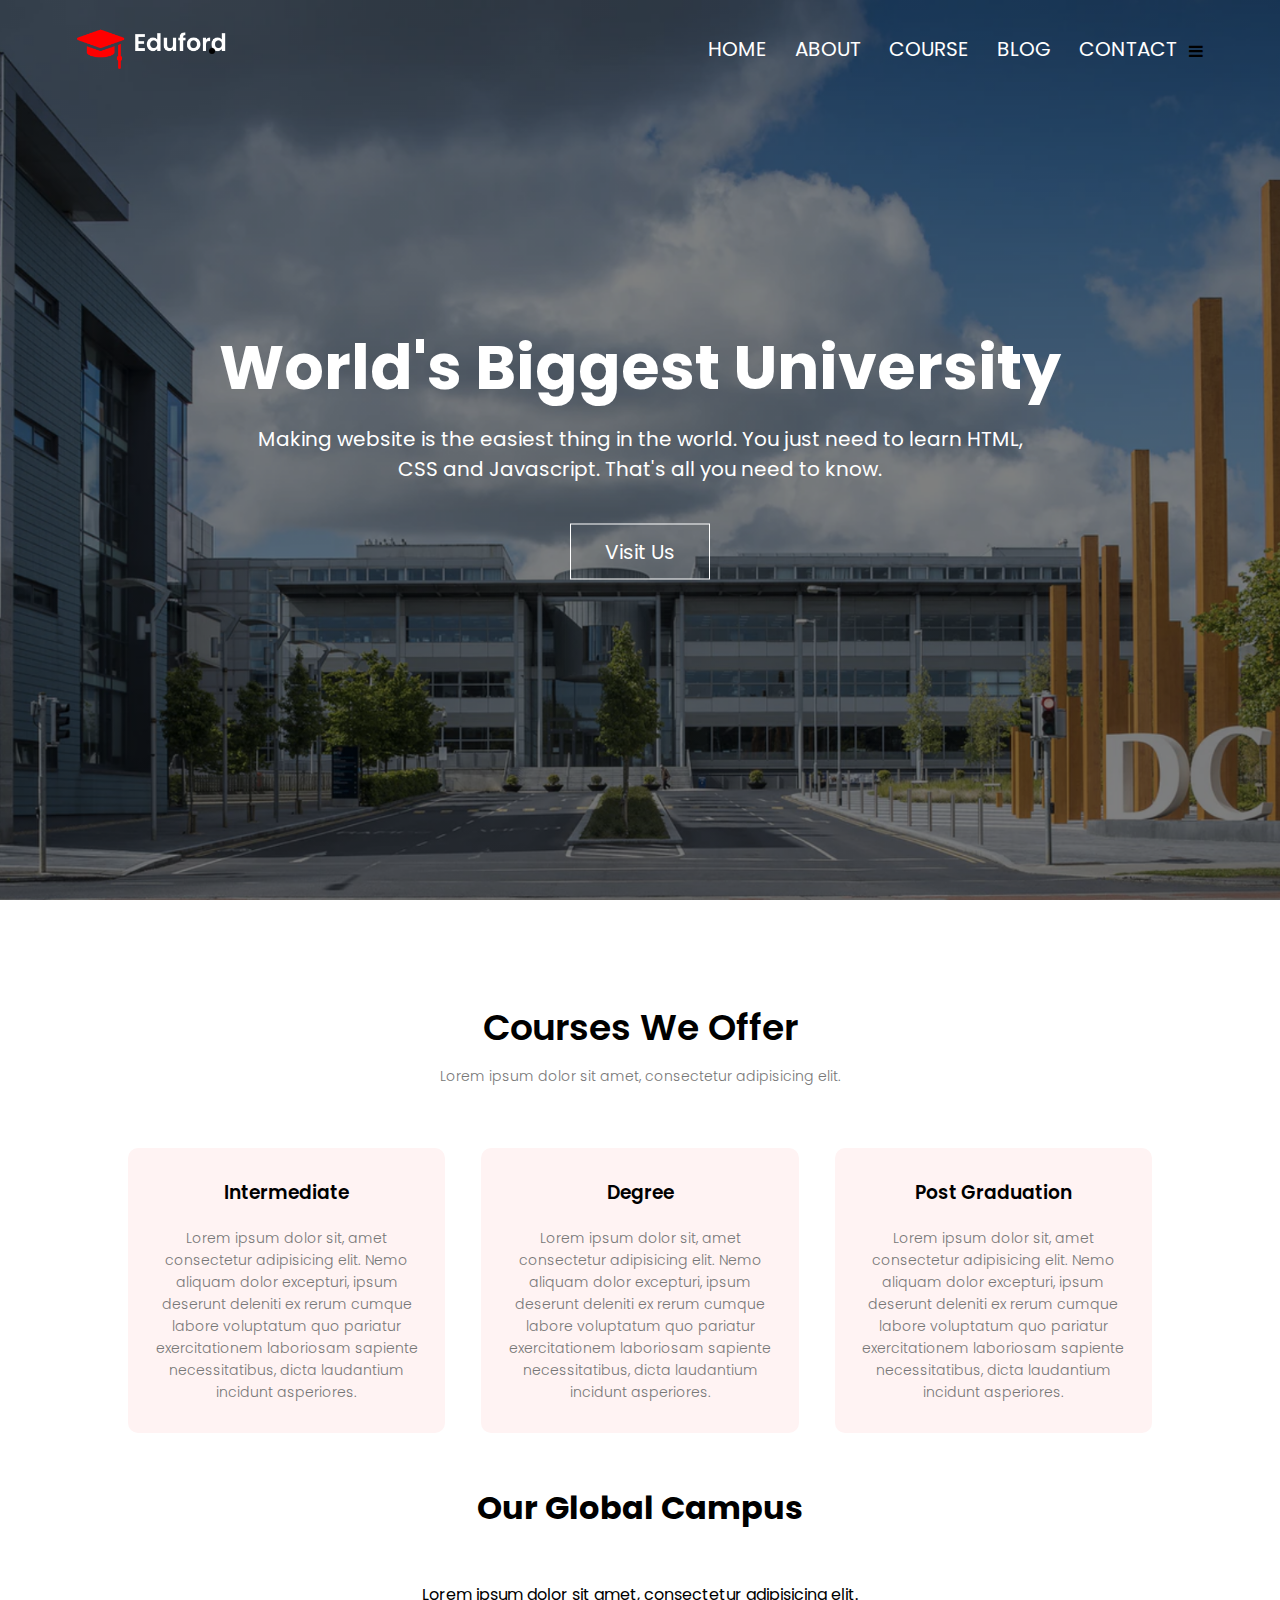
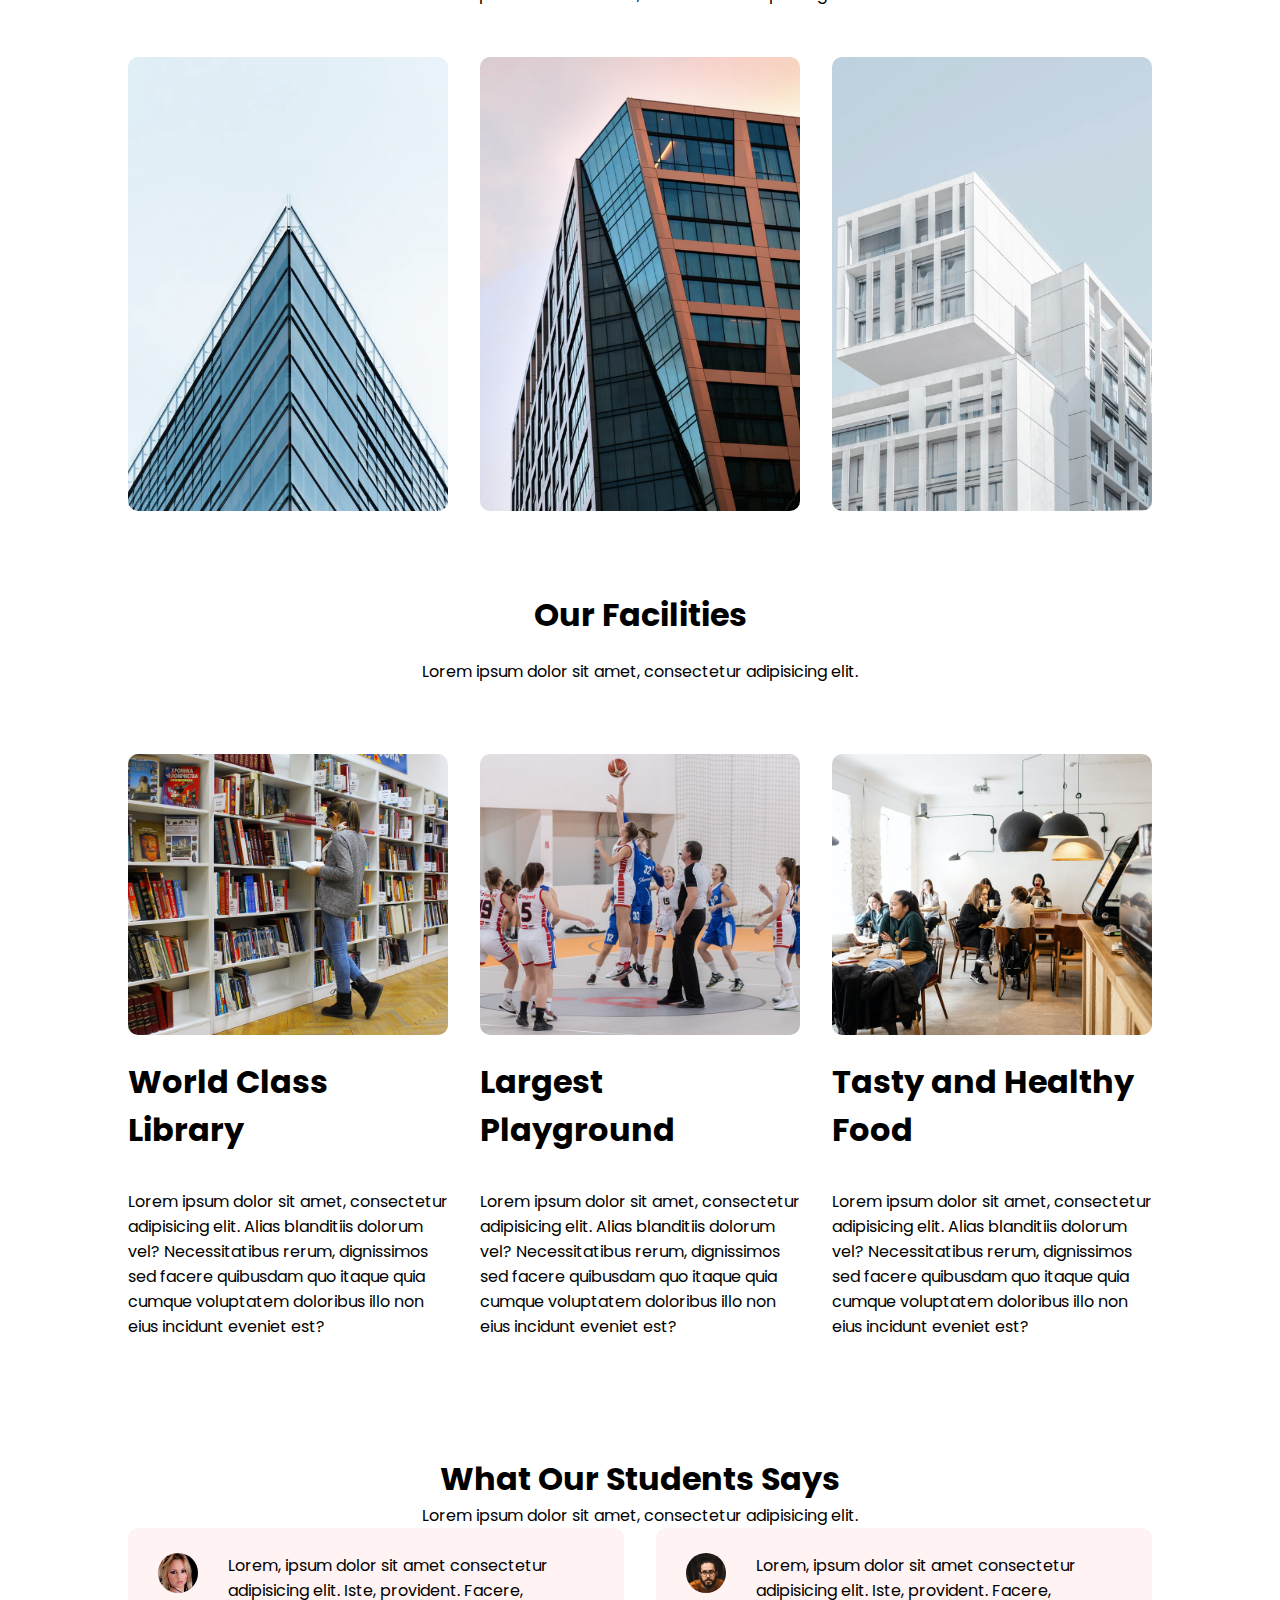
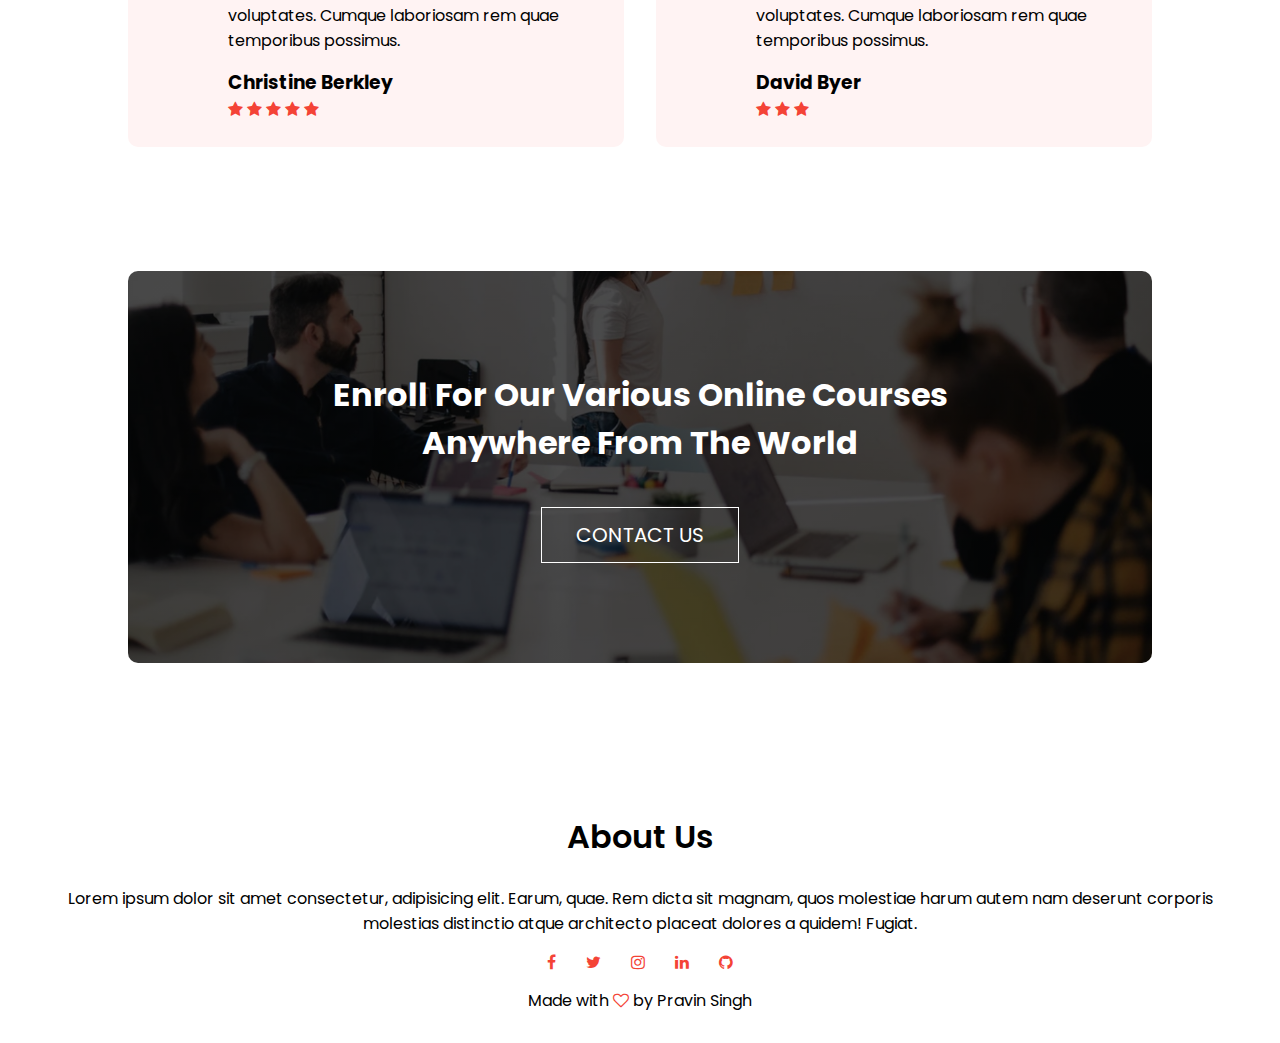
==== index.html @ 8089bb61 "Add files via upload" ====
<!DOCTYPE html>
<html lang="en">
  <head>
    <meta charset="UTF-8" />
    <meta http-equiv="X-UA-Compatible" content="IE=edge" />
    <meta name="viewport" content="width=device-width, initial-scale=1.0" />
    <link rel="stylesheet" href="styles/styles.css" />
    <link rel="preconnect" href="https://fonts.googleapis.com" />
    <link rel="preconnect" href="https://fonts.gstatic.com" crossorigin />
    <link
      href="https://fonts.googleapis.com/css2?family=Poppins:wght@100;200;300;400;600;700&display=swap"
      rel="stylesheet"
    />
    <link
      rel="stylesheet"
      href="http://maxcdn.bootstrapcdn.com/font-awesome/4.1.0/css/font-awesome.min.css"
      crossorigin="anonymous"
      referrerpolicy="no-referrer"
    />
    <title>Eduford</title>
  </head>
  <body>
    <section class="header">
      <nav>
        <a href="index.html">
          <img src="images/logo.png" alt="" />
        </a>
        <div class="nav-links" id="navLinks">
          <i class="fa fa-times" onclick="hideMenu()"></i>
          <ul>
            <li>
              <a href="index.html">HOME</a>
              <a href="about.html">ABOUT</a>
              <a href="course.html">COURSE</a>
              <a href="blog.html">BLOG</a>
              <a href="contact.html">CONTACT</a>
            </li>
          </ul>
        </div>
        <i class="fa fa-bars" onclick="showMenu()"></i>
      </nav>
      <div class="text-box">
        <h1>World's Biggest University</h1>
        <p>
          Making website is the easiest thing in the world. You just need to
          learn HTML, <br />CSS and Javascript. That's all you need to know.
        </p>
        <a href="" class="hero-btn">Visit Us</a>
      </div>
    </section>
    <!-- COURSE -->
    <section class="course">
      <h1>Courses We Offer</h1>
      <p>Lorem ipsum dolor sit amet, consectetur adipisicing elit.</p>
      <div class="row">
        <div class="course-col">
          <h3>Intermediate</h3>
          <p>
            Lorem ipsum dolor sit, amet consectetur adipisicing elit. Nemo
            aliquam dolor excepturi, ipsum deserunt deleniti ex rerum cumque
            labore voluptatum quo pariatur exercitationem laboriosam sapiente
            necessitatibus, dicta laudantium incidunt asperiores.
          </p>
        </div>
        <div class="course-col">
          <h3>Degree</h3>
          <p>
            Lorem ipsum dolor sit, amet consectetur adipisicing elit. Nemo
            aliquam dolor excepturi, ipsum deserunt deleniti ex rerum cumque
            labore voluptatum quo pariatur exercitationem laboriosam sapiente
            necessitatibus, dicta laudantium incidunt asperiores.
          </p>
        </div>
        <div class="course-col">
          <h3>Post Graduation</h3>
          <p>
            Lorem ipsum dolor sit, amet consectetur adipisicing elit. Nemo
            aliquam dolor excepturi, ipsum deserunt deleniti ex rerum cumque
            labore voluptatum quo pariatur exercitationem laboriosam sapiente
            necessitatibus, dicta laudantium incidunt asperiores.
          </p>
        </div>
      </div>
    </section>
    <!-- CAMPUS -->
    <section class="campus">
      <h1>Our Global Campus</h1>
      <p>Lorem ipsum dolor sit amet, consectetur adipisicing elit.</p>
      <div class="row">
        <div class="campus-col">
          <img src="images/london.png" alt="" />
          <div class="layer">
            <h3>LONDON</h3>
          </div>
        </div>
        <div class="campus-col">
          <img src="images/newyork.png" alt="" />
          <div class="layer">
            <h3>NEW YORK</h3>
          </div>
        </div>
        <div class="campus-col">
          <img src="images/washington.png" alt="" />
          <div class="layer">
            <h3>WASHINGTON</h3>
          </div>
        </div>
      </div>
    </section>
    <!-- FACILITIES -->
    <section class="facilities">
      <h1>Our Facilities</h1>
      <p>Lorem ipsum dolor sit amet, consectetur adipisicing elit.</p>
      <div class="row">
        <div class="facilities-col">
          <img src="images/library.png" alt="" />
          <h1>World Class Library</h1>
          <p>
            Lorem ipsum dolor sit amet, consectetur adipisicing elit. Alias
            blanditiis dolorum vel? Necessitatibus rerum, dignissimos sed facere
            quibusdam quo itaque quia cumque voluptatem doloribus illo non eius
            incidunt eveniet est?
          </p>
        </div>
        <div class="facilities-col">
          <img src="images/basketball.png" alt="" />
          <h1>Largest Playground</h1>
          <p>
            Lorem ipsum dolor sit amet, consectetur adipisicing elit. Alias
            blanditiis dolorum vel? Necessitatibus rerum, dignissimos sed facere
            quibusdam quo itaque quia cumque voluptatem doloribus illo non eius
            incidunt eveniet est?
          </p>
        </div>
        <div class="facilities-col">
          <img src="images/cafeteria.png" alt="" />
          <h1>Tasty and Healthy Food</h1>
          <p>
            Lorem ipsum dolor sit amet, consectetur adipisicing elit. Alias
            blanditiis dolorum vel? Necessitatibus rerum, dignissimos sed facere
            quibusdam quo itaque quia cumque voluptatem doloribus illo non eius
            incidunt eveniet est?
          </p>
        </div>
      </div>
    </section>
    <!-- TESTIMONIALS -->
    <section class="testimonials">
      <h1>What Our Students Says</h1>
      <p>Lorem ipsum dolor sit amet, consectetur adipisicing elit.</p>
      <div class="row">
        <div class="testimonials-col">
          <img src="images/user1.jpg" alt="" />
          <div>
            <p>
              Lorem, ipsum dolor sit amet consectetur adipisicing elit. Iste,
              provident. Facere, voluptates. Cumque laboriosam rem quae
              temporibus possimus.
            </p>
            <h3>Christine Berkley</h3>
            <i class="fa fa-star"></i>
            <i class="fa fa-star"></i>
            <i class="fa fa-star"></i>
            <i class="fa fa-star"></i>
            <i class="fa fa-star"></i>
          </div>
        </div>
        <div class="testimonials-col">
          <img src="images/user2.jpg" alt="" />
          <div>
            <p>
              Lorem, ipsum dolor sit amet consectetur adipisicing elit. Iste,
              provident. Facere, voluptates. Cumque laboriosam rem quae
              temporibus possimus.
            </p>
            <h3>David Byer</h3>
            <i class="fa fa-star"></i>
            <i class="fa fa-star"></i>
            <i class="fa fa-star"></i>
          </div>
        </div>
      </div>
    </section>
    <!-- Call To Action -->
    <section class="cta">
      <h1>
        Enroll For Our Various Online Courses <br />Anywhere From The World
      </h1>
      <a href="" class="hero-btn">CONTACT US</a>
    </section>
    <!-- Footer -->
    <section class="footer">
      <h1>About Us</h1>
      <p>
        Lorem ipsum dolor sit amet consectetur, adipisicing elit. Earum, quae.
        Rem dicta sit magnam, quos molestiae harum autem nam deserunt corporis
        <br />molestias distinctio atque architecto placeat dolores a quidem!
        Fugiat.
      </p>
      <div class="icons">
        <i class="fa fa-facebook"></i>
        <i class="fa fa-twitter"></i>
        <i class="fa fa-instagram"></i>
        <i class="fa fa-linkedin"></i>
        <i class="fa fa-github"></i>
      </div>
      <p>Made with <i class="fa fa-heart-o"></i> by Pravin Singh</p>
    </section>
    <!------------ Javascript for Toggle Menu --------------->
    <script>
      var navLinks = document.getElementById("navLinks");

      function showMenu() {
        navLinks.style.right = "0";
      }
      function hideMenu() {
        navLinks.style.right = "-200px";
      }
    </script>
  </body>
</html>
---- styles/styles.css ----
* {
  margin: 0;
  padding: 0;
  font-family: "Poppins", sans-serif;
  -webkit-box-sizing: border-box;
          box-sizing: border-box;
}

.header {
  min-height: 100vh;
  width: 100%;
  background-image: -webkit-gradient(linear, left top, left bottom, from(rgba(0, 0, 0, 0.5)), to(rgba(0, 0, 0, 0.5))), url(../images/banner.png);
  background-image: linear-gradient(rgba(0, 0, 0, 0.5), rgba(0, 0, 0, 0.5)), url(../images/banner.png);
  background-position: center;
  background-size: cover;
  position: relative;
}

nav {
  display: -webkit-box;
  display: -ms-flexbox;
  display: flex;
  padding: 2% 6%;
  -webkit-box-pack: justify;
      -ms-flex-pack: justify;
          justify-content: space-between;
  -webkit-box-align: center;
      -ms-flex-align: center;
          align-items: center;
}

nav img {
  width: 150px;
}

nav .nav-links {
  -webkit-box-flex: 1;
      -ms-flex: 1;
          flex: 1;
  text-align: right;
}

nav .nav-links .fa {
  display: none;
}

nav .nav-links ul li a {
  list-style: none;
  display: inline-block;
  padding: 8px 12px;
  position: relative;
  color: #fff;
  text-decoration: none;
  font-size: 20px;
}

nav .nav-links ul li a::after {
  content: "";
  width: 0%;
  height: 5px;
  background: #f44336;
  display: block;
  margin: auto;
  -webkit-transition: 0.5s;
  transition: 0.5s;
}

nav .nav-links ul li a:hover::after {
  width: 100%;
}

.text-box {
  width: 90%;
  color: #fff;
  position: absolute;
  top: 50%;
  left: 50%;
  -webkit-transform: translate(-50%, -50%);
          transform: translate(-50%, -50%);
  text-align: center;
}

.text-box h1 {
  font-size: 62px;
}

.text-box p {
  margin: 10px 0 40px;
  font-size: 20px;
  color: #fff;
}

.hero-btn {
  display: inline-block;
  text-decoration: none;
  color: #fff;
  border: 1px solid #fff;
  padding: 12px 34px;
  font-size: 20px;
  background: transparent;
  position: relative;
  cursor: pointer;
}

.hero-btn:hover {
  border: 1px solid #f44336;
  background-color: #f44336;
  -webkit-transition: 1s;
  transition: 1s;
}

.red-btn {
  border: 1px solid #f44336;
  background: transparent;
  color: #f44336;
}

.red-btn:hover {
  color: #fff;
}

.course {
  width: 80%;
  margin: auto;
  text-align: center;
  padding-top: 100px;
}

.course h1 {
  font-size: 36px;
  font-weight: 600;
}

.course p {
  color: #777;
  font-size: 14px;
  font-weight: 300;
  line-height: 22px;
  padding: 10px;
}

.course .row {
  margin-top: 5%;
  display: -webkit-box;
  display: -ms-flexbox;
  display: flex;
  -webkit-box-pack: justify;
      -ms-flex-pack: justify;
          justify-content: space-between;
}

.course .row .course-col {
  -ms-flex-preferred-size: 31%;
      flex-basis: 31%;
  background: #fff3f3;
  border-radius: 10px;
  margin-bottom: 5%;
  padding: 20px 12px;
  -webkit-box-sizing: border-box;
          box-sizing: border-box;
  -webkit-transition: 0.5s;
  transition: 0.5s;
}

.course .row .course-col h3 {
  text-align: center;
  font-weight: 600;
  margin: 10px 0;
}

.course .row .course-col:hover {
  -webkit-box-shadow: 0 0 20px 0px rgba(0, 0, 0, 0.2);
          box-shadow: 0 0 20px 0px rgba(0, 0, 0, 0.2);
}

.campus {
  width: 80%;
  margin: auto;
}

.campus h1,
.campus p {
  padding-bottom: 50px;
  text-align: center;
}

.campus .row {
  display: -ms-grid;
  display: grid;
  -ms-grid-columns: (1fr)[3];
      grid-template-columns: repeat(3, 1fr);
  grid-gap: 2rem;
}

.campus .row .campus-col {
  -ms-flex-preferred-size: 32%;
      flex-basis: 32%;
  border-radius: 10px;
  margin-bottom: 30px;
  position: relative;
  overflow: hidden;
}

.campus .row .campus-col img {
  width: 100%;
  display: block;
}

.campus .row .campus-col .layer {
  background: transparent;
  -webkit-transition: 0.5s;
  transition: 0.5s;
  height: 100%;
  width: 100%;
  position: absolute;
  top: 0;
  left: 0;
  text-align: center;
}

.campus .row .campus-col .layer:hover {
  background: rgba(226, 0, 0, 0.7);
}

.campus .row .campus-col .layer:hover h3 {
  bottom: 49%;
  opacity: 1;
}

.campus .row .campus-col .layer h3 {
  width: 100%;
  font-weight: 500;
  color: #fff;
  font-size: 26px;
  bottom: 0;
  left: 50%;
  -webkit-transform: translateX(-50%);
          transform: translateX(-50%);
  position: absolute;
  opacity: 0;
  -webkit-transition: 0.5s;
  transition: 0.5s;
}

.facilities {
  margin: auto;
  width: 80%;
  text-align: center;
  padding-top: 50px;
}

.facilities h1 {
  padding-bottom: 20px;
}

.facilities p {
  padding-bottom: 70px;
}

.facilities .row {
  display: -ms-grid;
  display: grid;
  -ms-grid-columns: (1fr)[3];
      grid-template-columns: repeat(3, 1fr);
  grid-gap: 2rem;
}

.facilities .row .facilities-col {
  -ms-flex-preferred-size: 31%;
      flex-basis: 31%;
  border-radius: 10px;
  margin-bottom: 5%;
  text-align: center;
}

.facilities .row .facilities-col img {
  width: 100%;
  border-radius: 10px;
}

.facilities .row .facilities-col p {
  padding: 0;
  text-align: left;
}

.facilities .row .facilities-col h1 {
  margin-top: 16px;
  margin-bottom: 15px;
  text-align: left;
}

.testimonials {
  width: 80%;
  margin: auto;
  padding-top: 100px;
  text-align: center;
}

.testimonials .row {
  display: -ms-grid;
  display: grid;
  -ms-grid-columns: (1fr)[2];
      grid-template-columns: repeat(2, 1fr);
  grid-gap: 2rem;
}

.testimonials .row .testimonials-col {
  -ms-flex-preferred-size: 44%;
      flex-basis: 44%;
  border-radius: 10px;
  margin-bottom: 5%;
  text-align: left;
  background: #fff3f3;
  padding: 25px;
  cursor: pointer;
  display: -webkit-box;
  display: -ms-flexbox;
  display: flex;
}

.testimonials .row .testimonials-col img {
  height: 40px;
  margin-left: 5px;
  margin-right: 30px;
  border-radius: 50%;
}

.testimonials .row .testimonials-col p {
  padding: 0;
}

.testimonials .row .testimonials-col h3 {
  margin-top: 15px;
}

.testimonials .row .testimonials-col .fa {
  color: #f44336;
}

.cta {
  margin: 100px auto;
  width: 80%;
  background-image: -webkit-gradient(linear, left top, left bottom, from(rgba(0, 0, 0, 0.7)), to(rgba(0, 0, 0, 0.7))), url(../images/banner2.jpg);
  background-image: linear-gradient(rgba(0, 0, 0, 0.7), rgba(0, 0, 0, 0.7)), url(../images/banner2.jpg);
  background-position: center;
  background-size: cover;
  border-radius: 10px;
  text-align: center;
  padding: 100px 0;
}

.cta h1 {
  color: #fff;
  margin-bottom: 40px;
  padding: 0;
}

.footer {
  width: 100%;
  text-align: center;
  padding: 30px 0;
}

.footer h1 {
  margin-bottom: 25px;
  margin-top: 20px;
  font-weight: 600;
}

.footer p {
  margin: auto 10px;
}

.footer .icons .fa {
  color: #f44336;
  margin: 0 13px;
  cursor: pointer;
  padding: 18px 0;
}

.footer .fa-heart-o {
  color: #f44336;
}

.sub-header {
  height: 50vh;
  width: 100%;
  background-image: -webkit-gradient(linear, left top, left bottom, from(rgba(4, 9, 30, 0.7)), to(rgba(4, 9, 30, 0.7))), url(../images/background.jpg);
  background-image: linear-gradient(rgba(4, 9, 30, 0.7), rgba(4, 9, 30, 0.7)), url(../images/background.jpg);
  background-position: center;
  background-size: cover;
  text-align: center;
  color: #fff;
}

.sub-header h1 {
  font-size: 50px;
  margin-top: 50px;
}

.about-us {
  width: 80%;
  margin: auto;
  padding-top: 80px;
  padding-bottom: 50px;
}

.about-us .row {
  display: -ms-grid;
  display: grid;
  -ms-grid-columns: (1fr)[2];
      grid-template-columns: repeat(2, 1fr);
  grid-gap: 2rem;
}

.about-us .row .about-col {
  -ms-flex-preferred-size: 48%;
      flex-basis: 48%;
  padding: 30px 2px;
}

.about-us .row .about-col h1 {
  padding-top: 0;
}

.about-us .row .about-col p {
  padding: 15px 0 25px;
}

.about-us .row .about-col img {
  width: 100%;
}

.blog-content {
  width: 80%;
  margin: auto;
  padding: 60px 0;
}

.blog-content .row {
  display: -ms-grid;
  display: grid;
  -ms-grid-columns: (1fr)[2];
      grid-template-columns: repeat(2, 1fr);
  grid-gap: 2rem;
}

.blog-content .row .blog-left {
  -ms-flex-preferred-size: 65%;
      flex-basis: 65%;
}

.blog-content .row .blog-left img {
  width: 100%;
}

.blog-content .row .blog-left h2 {
  color: #222;
  font-weight: 600;
  margin: 30px 0;
}

.blog-content .row .blog-left p {
  color: #999;
  padding: 0;
}

.blog-content .row .blog-left .comment-box {
  border: 1px solid #ccc;
  margin: 50px 0;
  padding: 10px 20px;
}

.blog-content .row .blog-left .comment-box h3 {
  text-align: left;
}

.blog-content .row .blog-left .comment-box .comment-form input,
.blog-content .row .blog-left .comment-box .comment-form textarea {
  width: 100%;
  padding: 10px;
  margin: 15px 0;
  -webkit-box-sizing: border-box;
          box-sizing: border-box;
  border: none;
  outline: none;
  background: #f0f0f0;
}

.blog-content .row .blog-left .comment-box .comment-form button {
  margin: 10px 0;
}

.blog-content .row .blog-right {
  -ms-flex-preferred-size: 32%;
      flex-basis: 32%;
}

.blog-content .row .blog-right h3 {
  background: #f44336;
  color: #fff;
  padding: 7px 0;
  font-size: 30px;
  margin-bottom: 20px;
  text-align: center;
}

.blog-content .row .blog-right div {
  display: -webkit-box;
  display: -ms-flexbox;
  display: flex;
  -webkit-box-align: center;
      -ms-flex-align: center;
          align-items: center;
  -webkit-box-pack: justify;
      -ms-flex-pack: justify;
          justify-content: space-between;
  color: #555;
  padding: 8px;
  -webkit-box-sizing: border-box;
          box-sizing: border-box;
  font-size: 22px;
}

.location {
  width: 80%;
  margin: auto;
  padding: 80px 0;
}

.location iframe {
  width: 100%;
}

.contact-us {
  width: 80%;
  margin: auto;
}

.contact-us .row {
  display: -ms-grid;
  display: grid;
  -ms-grid-columns: (1fr)[2];
      grid-template-columns: repeat(2, 1fr);
  grid-gap: 2rem;
}

.contact-us .row .contact-col {
  -ms-flex-preferred-size: 48%;
      flex-basis: 48%;
  margin-bottom: 30px;
}

.contact-us .row .contact-col div {
  display: -webkit-box;
  display: -ms-flexbox;
  display: flex;
  -webkit-box-align: center;
      -ms-flex-align: center;
          align-items: center;
  -webkit-box-pack: center;
      -ms-flex-pack: center;
          justify-content: center;
  margin-bottom: 40px;
}

.contact-us .row .contact-col div .fa {
  font-size: 28px;
  color: #f44336;
  margin: 10px;
  margin-right: 30px;
}

.contact-us .row .contact-col div p {
  padding: 0;
}

.contact-us .row .contact-col div h5 {
  font-size: 20px;
  margin-bottom: 5px;
  color: #555;
  font-weight: 400;
}

.contact-us .row .contact-col input,
.contact-us .row .contact-col textarea {
  width: 100%;
  padding: 15px;
  margin-bottom: 17px;
  outline: none;
  border: 1px solid #ccc;
  -webkit-box-sizing: border-box;
          box-sizing: border-box;
}

@media screen and (max-width: 888px) {
  .text-box h1 {
    font-size: 24px;
  }
  .text-box p {
    font-size: 15px;
  }
  .nav-links {
    position: fixed;
    background: #f44336;
    height: 100vh;
    width: 175px;
    top: 0;
    right: -200px;
    z-index: 2;
    -webkit-transition: 1s;
    transition: 1s;
  }
  .nav-links ul {
    padding: 30px;
  }
  .nav-links .fa {
    display: block !important;
    color: #fff;
    margin: 10px;
    font-size: 22px;
    cursor: pointer;
    text-align: left;
  }
  .nav-links ul li {
    display: block;
  }
  .course .row {
    -webkit-box-orient: vertical;
    -webkit-box-direction: normal;
        -ms-flex-direction: column;
            flex-direction: column;
  }
  .campus .row {
    display: -webkit-box;
    display: -ms-flexbox;
    display: flex;
    -webkit-box-orient: vertical;
    -webkit-box-direction: normal;
        -ms-flex-direction: column;
            flex-direction: column;
  }
  .facilities .row {
    display: -webkit-box;
    display: -ms-flexbox;
    display: flex;
    -webkit-box-orient: vertical;
    -webkit-box-direction: normal;
        -ms-flex-direction: column;
            flex-direction: column;
  }
  .testimonials .row {
    display: -webkit-box;
    display: -ms-flexbox;
    display: flex;
    -webkit-box-orient: vertical;
    -webkit-box-direction: normal;
        -ms-flex-direction: column;
            flex-direction: column;
  }
  .testimonials .row img {
    margin-left: 0px;
    margin-right: 15px;
  }
  .cta h1 {
    font-size: 24px;
  }
  .sub-header h1 {
    font-size: 35px;
    margin-top: 75px;
  }
  .about-us .row {
    display: -webkit-box;
    display: -ms-flexbox;
    display: flex;
    -webkit-box-orient: vertical;
    -webkit-box-direction: normal;
        -ms-flex-direction: column;
            flex-direction: column;
  }
  .blog-content .row {
    display: -webkit-box;
    display: -ms-flexbox;
    display: flex;
    -webkit-box-orient: vertical;
    -webkit-box-direction: normal;
        -ms-flex-direction: column;
            flex-direction: column;
  }
  .contact-us .row {
    display: -webkit-box;
    display: -ms-flexbox;
    display: flex;
    -webkit-box-orient: vertical;
    -webkit-box-direction: normal;
        -ms-flex-direction: column;
            flex-direction: column;
  }
}
/*# sourceMappingURL=styles.css.map */
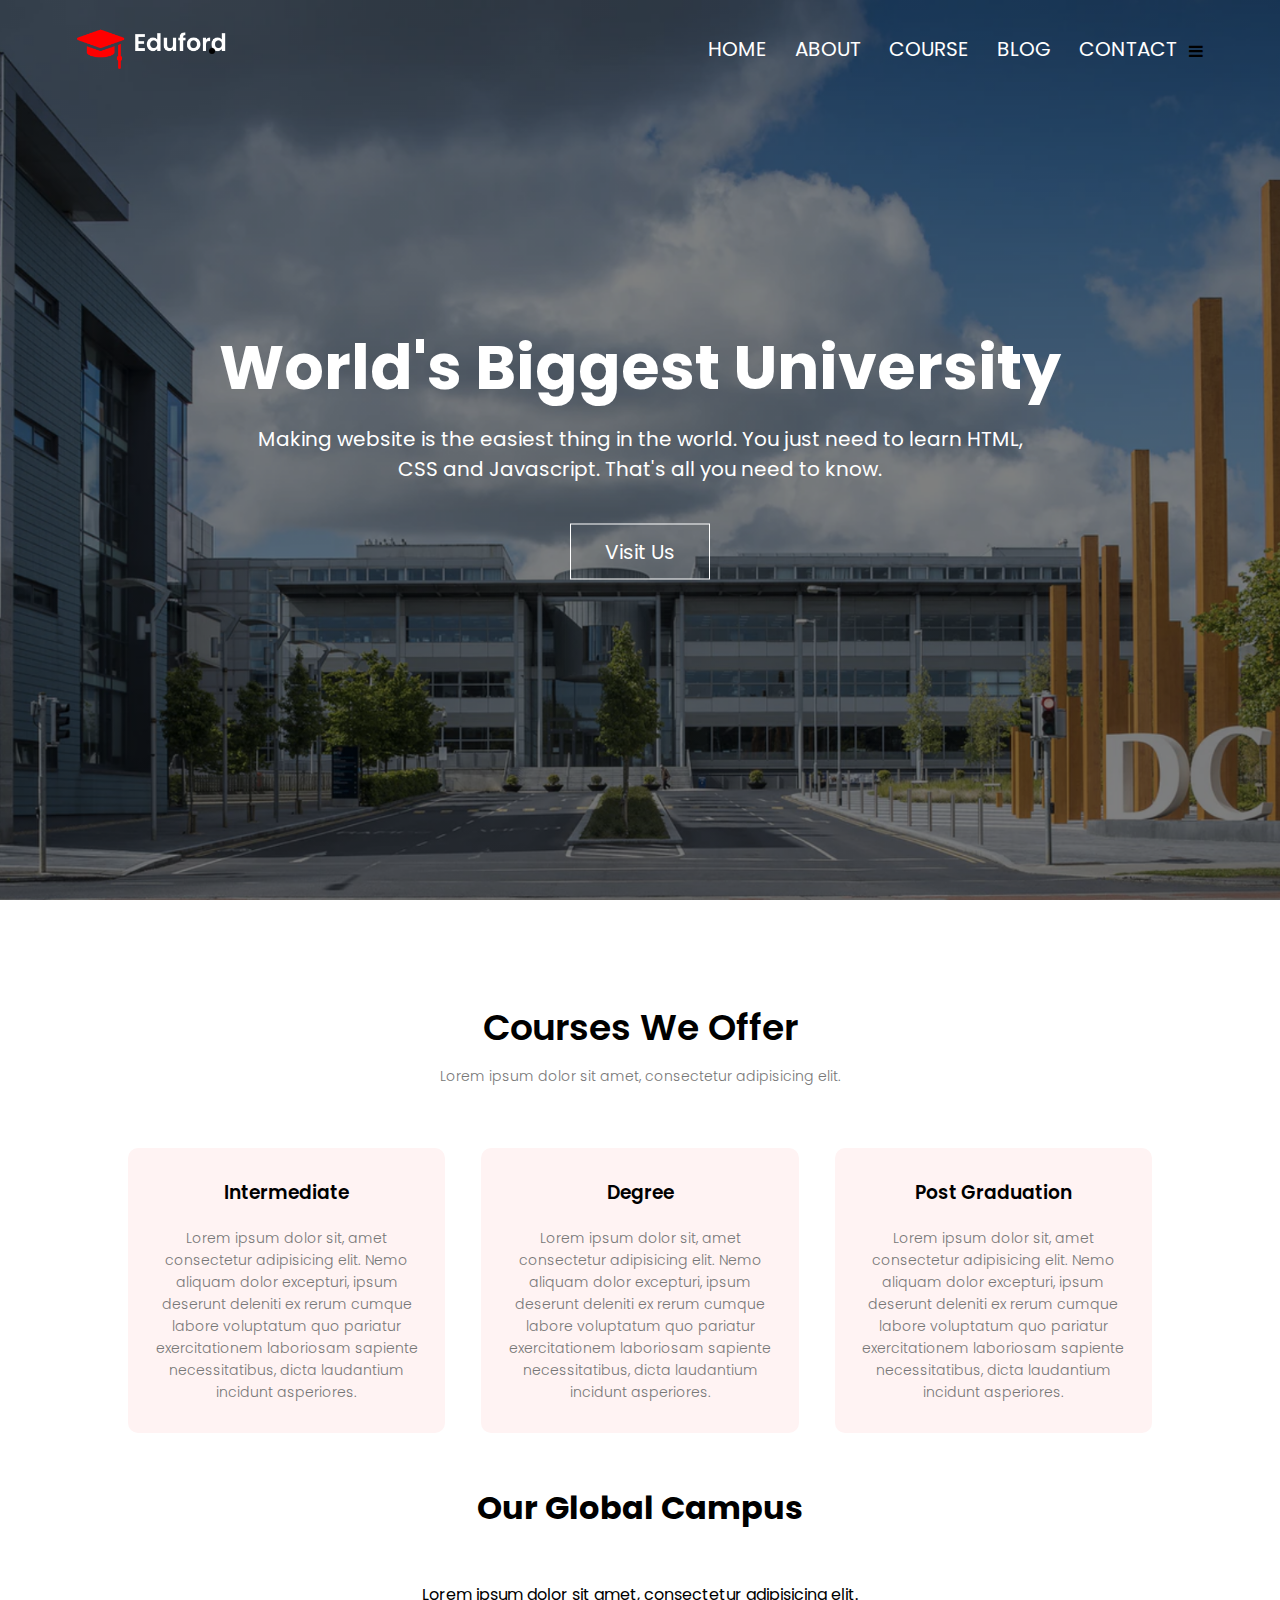
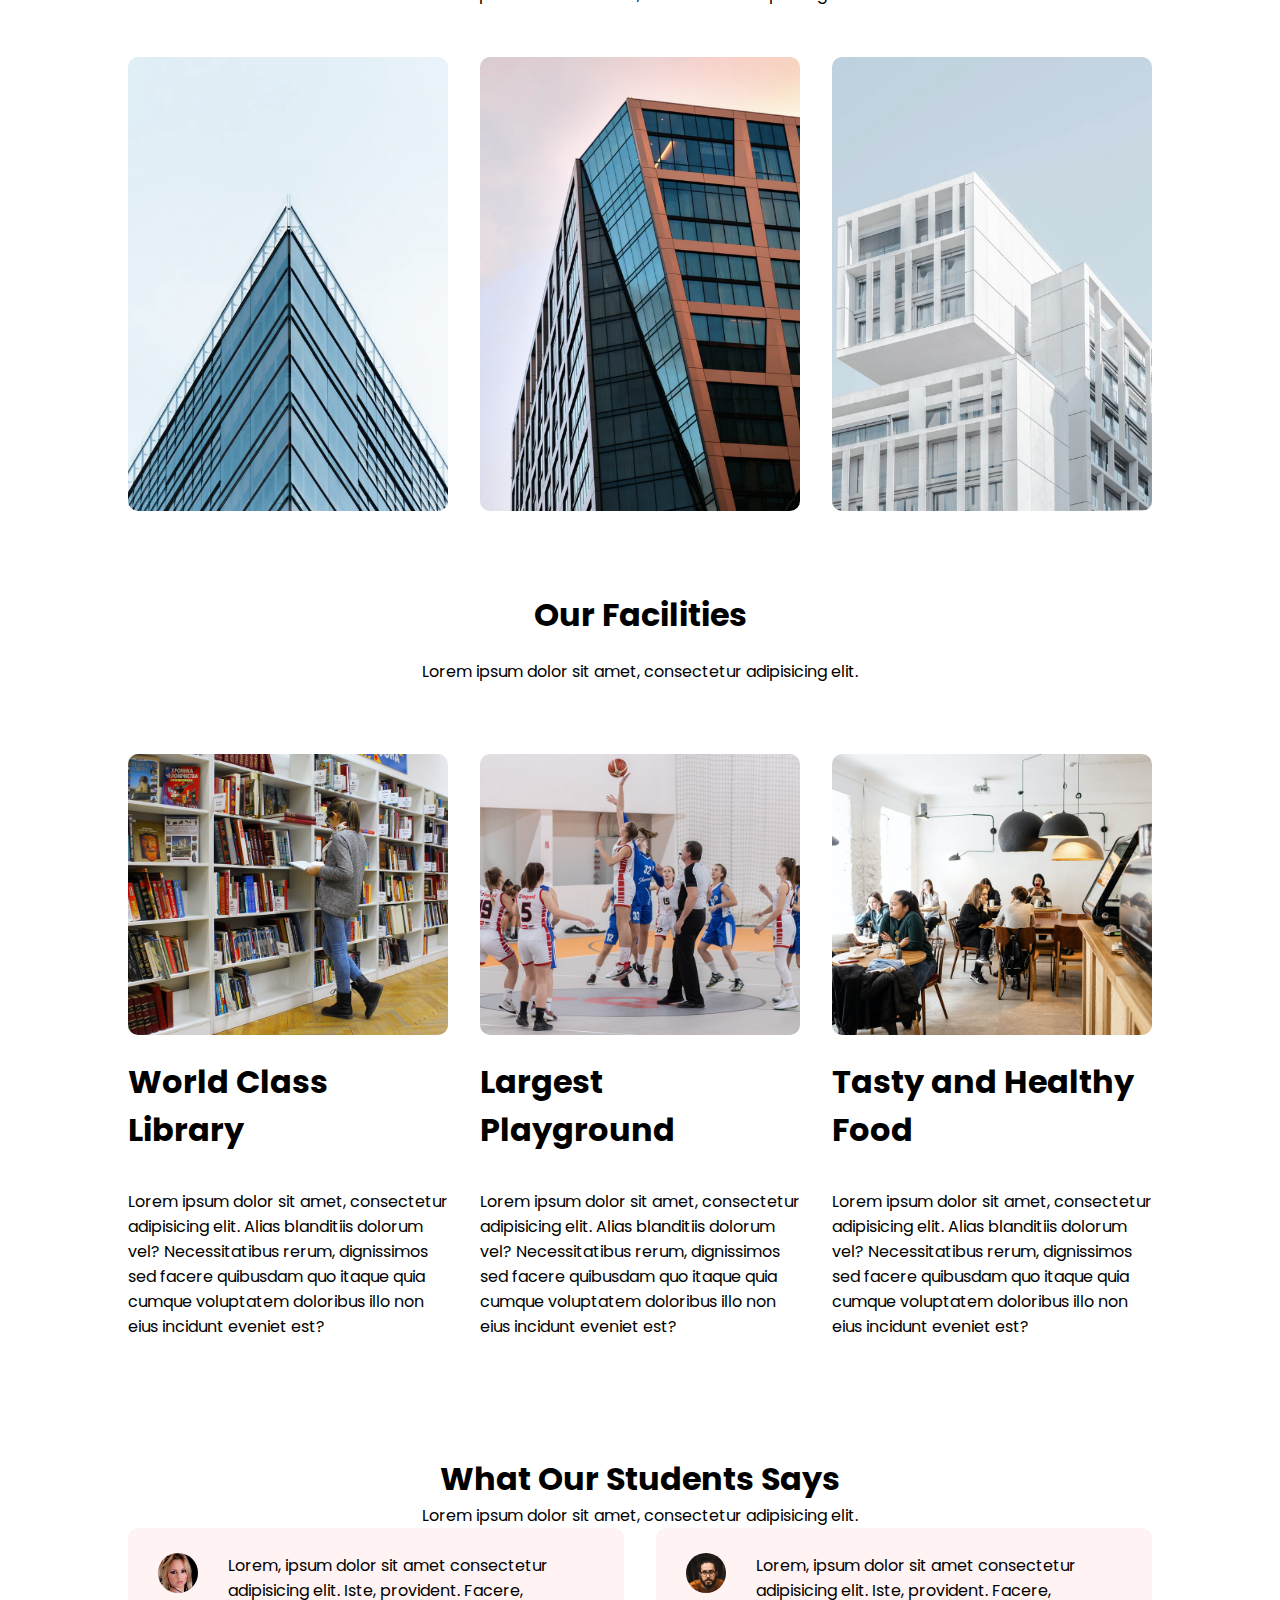
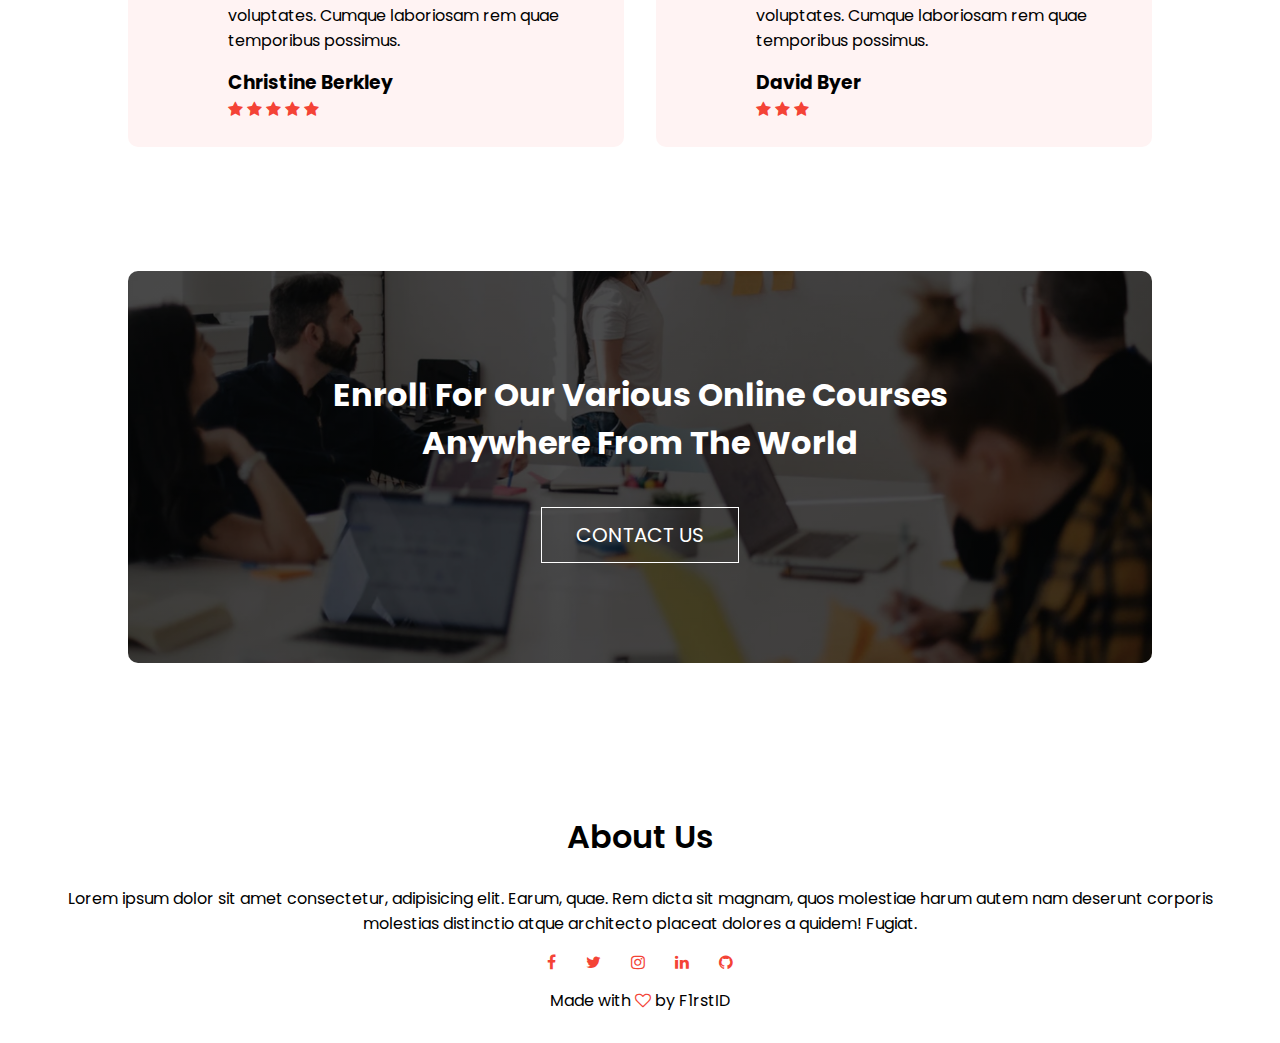
==== commit f5dcc3bc: "Update index.html" ====
--- a/index.html
+++ b/index.html
@@ -204,7 +204,7 @@
         <i class="fa fa-linkedin"></i>
         <i class="fa fa-github"></i>
       </div>
-      <p>Made with <i class="fa fa-heart-o"></i> by Pravin Singh</p>
+      <p>Made with <i class="fa fa-heart-o"></i> by F1rstID</p>
     </section>
     <!------------ Javascript for Toggle Menu --------------->
     <script>
